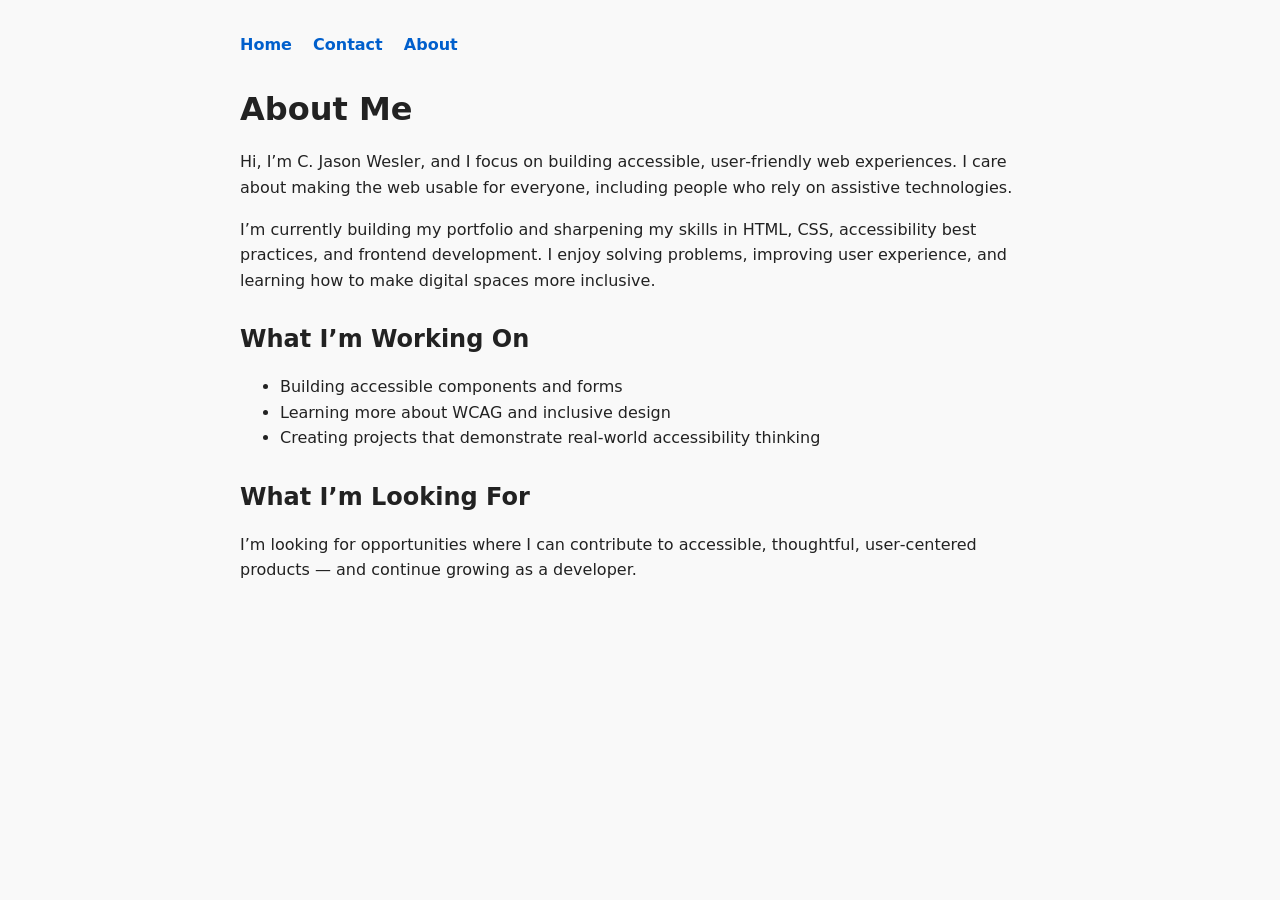
==== about.html @ e00af23b "Create about.html" ====
<!DOCTYPE html>
<html lang="en">
<head>
  <meta charset="UTF-8">
  <title>About Me</title>
  <link rel="stylesheet" href="styles.css">
</head>
<body>

<nav>
  <a href="index.html">Home</a>
  <a href="form.html">Contact</a>
  <a href="about.html">About</a>
</nav>

<h1>About Me</h1>

<p>Hi, I’m C. Jason Wesler, and I focus on building accessible, user‑friendly web experiences. I care about making the web usable for everyone, including people who rely on assistive technologies.</p>

<p>I’m currently building my portfolio and sharpening my skills in HTML, CSS, accessibility best practices, and frontend development. I enjoy solving problems, improving user experience, and learning how to make digital spaces more inclusive.</p>

<h2>What I’m Working On</h2>
<ul>
  <li>Building accessible components and forms</li>
  <li>Learning more about WCAG and inclusive design</li>
  <li>Creating projects that demonstrate real‑world accessibility thinking</li>
</ul>

<h2>What I’m Looking For</h2>
<p>I’m looking for opportunities where I can contribute to accessible, thoughtful, user‑centered products — and continue growing as a developer.</p>

</body>
</html>
---- styles.css ----
:focus {
  outline: 3px solid #ff9900;
  outline-offset: 4px;
}

/* Base styles */
body {
  font-family: system-ui, sans-serif;
  line-height: 1.6;
  margin: 0;
  padding: 2rem;
  max-width: 800px;
  margin-inline: auto;
  color: #222;
  background: #f9f9f9;
}

/* Headings */
h1, h2, h3 {
  line-height: 1.2;
  margin-top: 2rem;
}

/* Links */
a {
  color: #005fcc;
  text-decoration: none;
  font-weight: 600;
}

a:hover {
  text-decoration: underline;
}

/* Buttons */
.button {
  display: inline-block;
  padding: 0.6rem 1rem;
  background: #005fcc;
  color: white;
  border-radius: 4px;
  margin-top: 1rem;
}

.button:hover {
  background: #004aa3;
}

/* Navigation */
nav {
  margin-bottom: 2rem;
}

nav a {
  margin-right: 1rem;
}
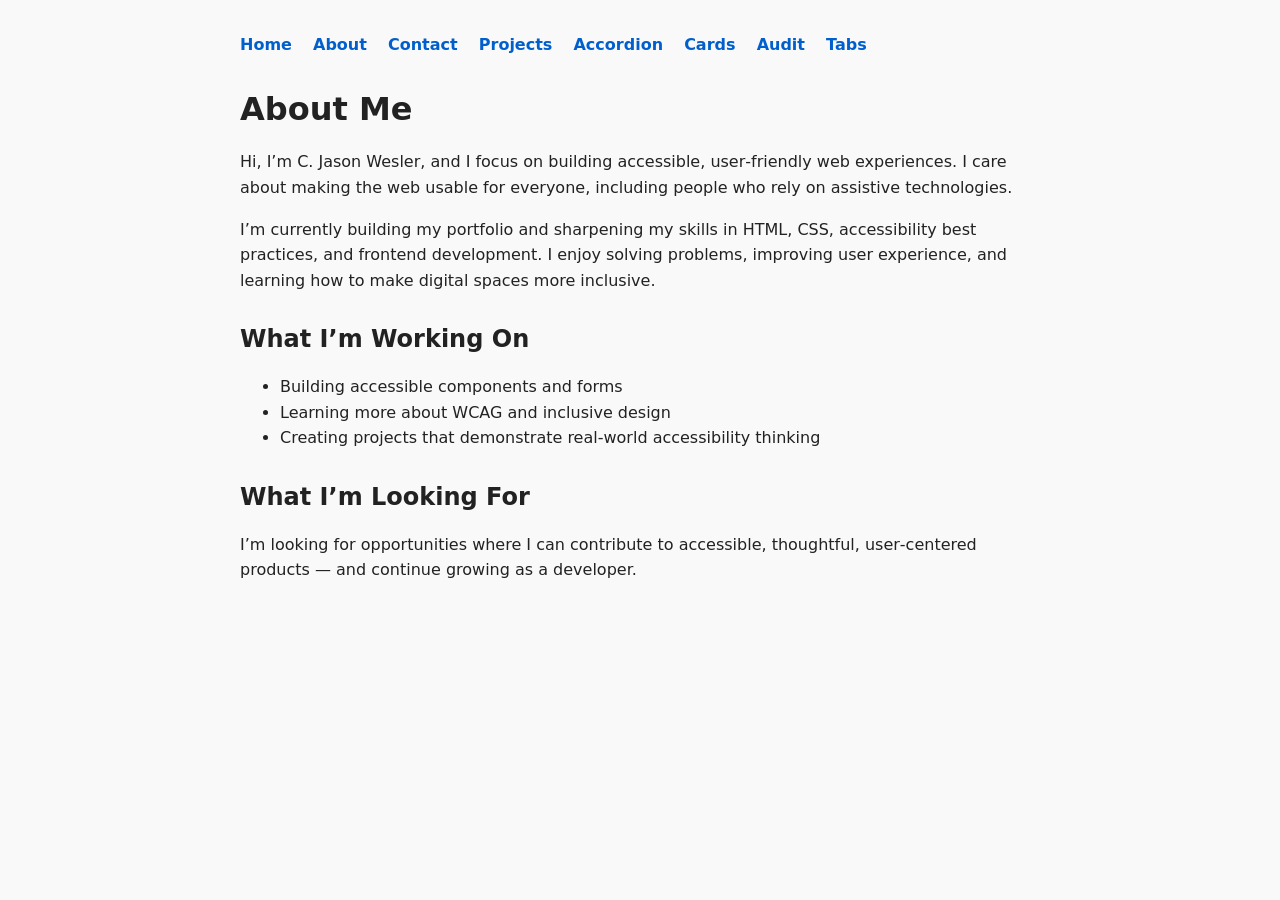
==== commit bcc2485d: "Update about.html" ====
--- a/about.html
+++ b/about.html
@@ -9,9 +9,15 @@
 
 <nav>
   <a href="index.html">Home</a>
+  <a href="about.html">About</a>
   <a href="form.html">Contact</a>
-  <a href="about.html">About</a>
+  <a href="project-form.html">Projects</a>
+  <a href="project-accordion.html">Accordion</a>
+  <a href="project-cards.html">Cards</a>
+  <a href="project-audit.html">Audit</a>
+  <a href="project-tabs.html">Tabs</a>
 </nav>
+
 
 <h1>About Me</h1>
 
--- a/styles.css
+++ b/styles.css
@@ -54,3 +54,79 @@
 nav a {
   margin-right: 1rem;
 }
+
+.accordion-trigger {
+  display: block;
+  width: 100%;
+  text-align: left;
+  padding: 1rem;
+  background: #eee;
+  border: none;
+  font-size: 1.1rem;
+  margin-top: 0.5rem;
+  cursor: pointer;
+}
+
+.accordion-trigger:hover,
+.accordion-trigger:focus {
+  background: #ddd;
+  outline: 2px solid #005fcc;
+}
+
+.accordion-panel {
+  padding: 1rem;
+  background: #fafafa;
+  border-left: 3px solid #005fcc;
+}
+
+.card-grid {
+  display: grid;
+  gap: 1.5rem;
+  grid-template-columns: repeat(auto-fit, minmax(250px, 1fr));
+  margin-top: 2rem;
+}
+
+.card {
+  background: white;
+  padding: 1.5rem;
+  border-radius: 6px;
+  box-shadow: 0 2px 6px rgba(0,0,0,0.1);
+}
+
+.card h2 {
+  margin-top: 0;
+}
+
+.card p {
+  margin-bottom: 1rem;
+}
+
+.tabs {
+  display: flex;
+  gap: 1rem;
+  margin-top: 2rem;
+}
+
+[role="tab"] {
+  padding: 0.6rem 1rem;
+  background: #eee;
+  border: none;
+  cursor: pointer;
+  border-radius: 4px;
+}
+
+[role="tab"][aria-selected="true"] {
+  background: #005fcc;
+  color: white;
+}
+
+[role="tab"]:focus {
+  outline: 2px solid #005fcc;
+}
+
+[role="tabpanel"] {
+  margin-top: 1.5rem;
+  padding: 1rem;
+  background: #fafafa;
+  border-left: 3px solid #005fcc;
+}
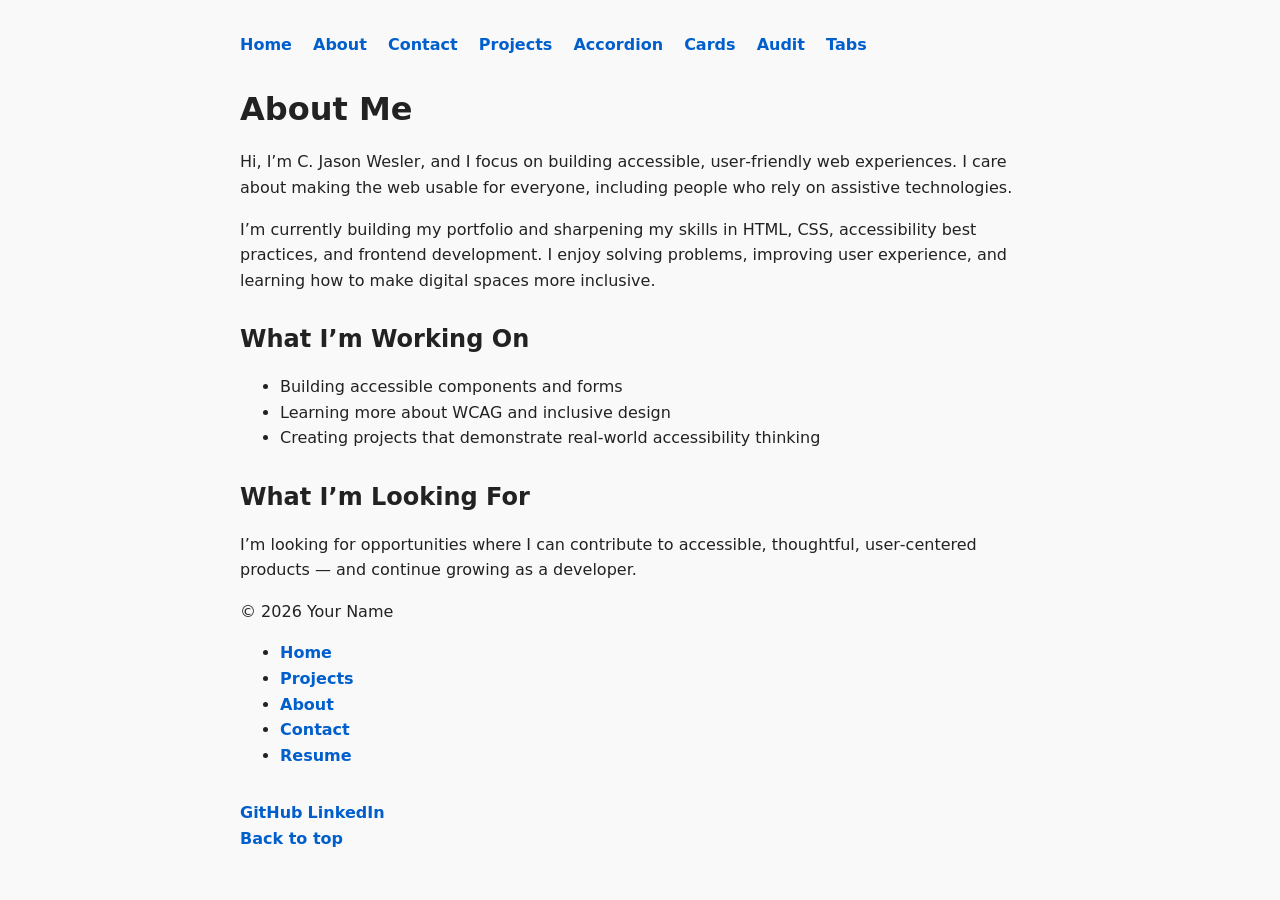
==== commit e5886839: "Update about.html" ====
--- a/about.html
+++ b/about.html
@@ -35,5 +35,28 @@
 <h2>What I’m Looking For</h2>
 <p>I’m looking for opportunities where I can contribute to accessible, thoughtful, user‑centered products — and continue growing as a developer.</p>
 
+<footer>
+  <div class="footer-content">
+    <p>&copy; 2026 Your Name</p>
+
+    <nav aria-label="Footer">
+      <ul class="footer-links">
+        <li><a href="/index.html">Home</a></li>
+        <li><a href="/projects.html">Projects</a></li>
+        <li><a href="/about.html">About</a></li>
+        <li><a href="/contact.html">Contact</a></li>
+        <li><a href="/resume.pdf">Resume</a></li>
+      </ul>
+    </nav>
+
+    <div class="social">
+      <a href="https://github.com/yourusername">GitHub</a>
+      <a href="https://www.linkedin.com/in/yourusername">LinkedIn</a>
+    </div>
+  </div>
+
+  <a href="#top" class="back-to-top">Back to top</a>
+</footer>
+
 </body>
 </html>
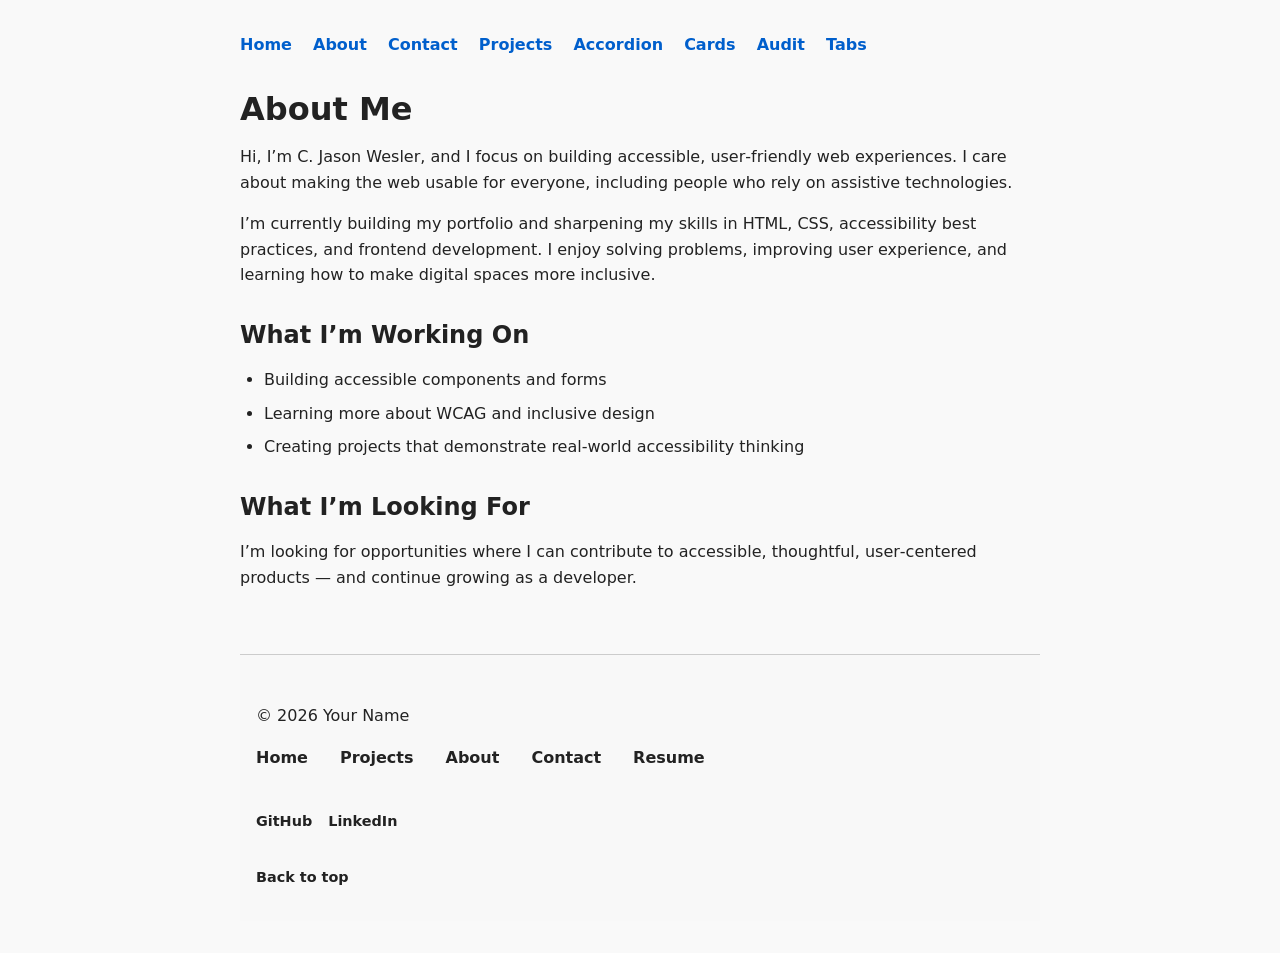
==== commit 73c51ae0: "Update about.html" ====
--- a/about.html
+++ b/about.html
@@ -2,6 +2,7 @@
 <html lang="en">
 <head>
   <meta charset="UTF-8">
+  <meta name="viewport" content="width=device-width, initial-scale=1.0">
   <title>About Me</title>
   <link rel="stylesheet" href="styles.css">
 </head>
--- a/styles.css
+++ b/styles.css
@@ -1,3 +1,16 @@
+:root {
+  --space-1: 0.5rem;
+  --space-2: 1rem;
+  --space-3: 1.5rem;
+  --space-4: 2rem;
+  --space-5: 3rem;
+  --font-1: 0.875rem; /* small text */
+  --font-2: 1rem;     /* body text */
+  --font-3: 1.25rem;  /* small heading */
+  --font-4: 1.5rem;   /* medium heading */
+  --font-5: 2rem;     /* large heading */
+}
+
 :focus {
   outline: 3px solid #ff9900;
   outline-offset: 4px;
@@ -13,12 +26,67 @@
   margin-inline: auto;
   color: #222;
   background: #f9f9f9;
+  font-size: var(--font-2);
+  line-height: 1.6;
+}
+
+p {
+  margin-bottom: var(--space-2);
+  line-height: 1.6;
+}
+
+section {
+  margin-bottom: var(--space-5);
+}
+
+ul, ol {
+  margin-top: var(--space-2);
+  margin-bottom: var(--space-2);
+  padding-left: var(--space-3);
+}
+
+li {
+  margin-bottom: var(--space-1);
+}
+
+img {
+  margin-bottom: var(--space-3);
+}
+
+p, li {
+  font-size: var(--font-2);
+}
+
+li > ul,
+li > ol {
+  margin-top: var(--space-1);
+  margin-bottom: var(--space-1);
 }
 
 /* Headings */
 h1, h2, h3 {
   line-height: 1.2;
   margin-top: 2rem;
+}
+
+h1, h2, h3 {
+  margin-top: var(--space-4);
+  margin-bottom: var(--space-2);
+}
+
+h1 {
+  font-size: var(--font-5);
+  line-height: 1.2;
+}
+
+h2 {
+  font-size: var(--font-4);
+  line-height: 1.3;
+}
+
+h3 {
+  font-size: var(--font-3);
+  line-height: 1.3;
 }
 
 /* Links */
@@ -130,3 +198,41 @@
   background: #fafafa;
   border-left: 3px solid #005fcc;
 }
+
+footer {
+  padding: 2rem 1rem;
+  margin-top: 4rem;
+  border-top: 1px solid #ccc;
+  font-size: 0.9rem;
+  background: #f8f8f8;
+}
+
+.footer-content {
+  max-width: 800px;
+  margin: 0 auto;
+}
+
+.footer-links,
+.social {
+  display: flex;
+  flex-wrap: wrap;
+  gap: 1rem;
+  padding: 0;
+  margin: 1rem 0;
+  list-style: none;
+}
+
+footer a {
+  text-decoration: none;
+  color: inherit;
+}
+
+footer a:focus,
+footer a:hover {
+  text-decoration: underline;
+}
+
+.back-to-top {
+  display: inline-block;
+  margin-top: 1rem;
+}
